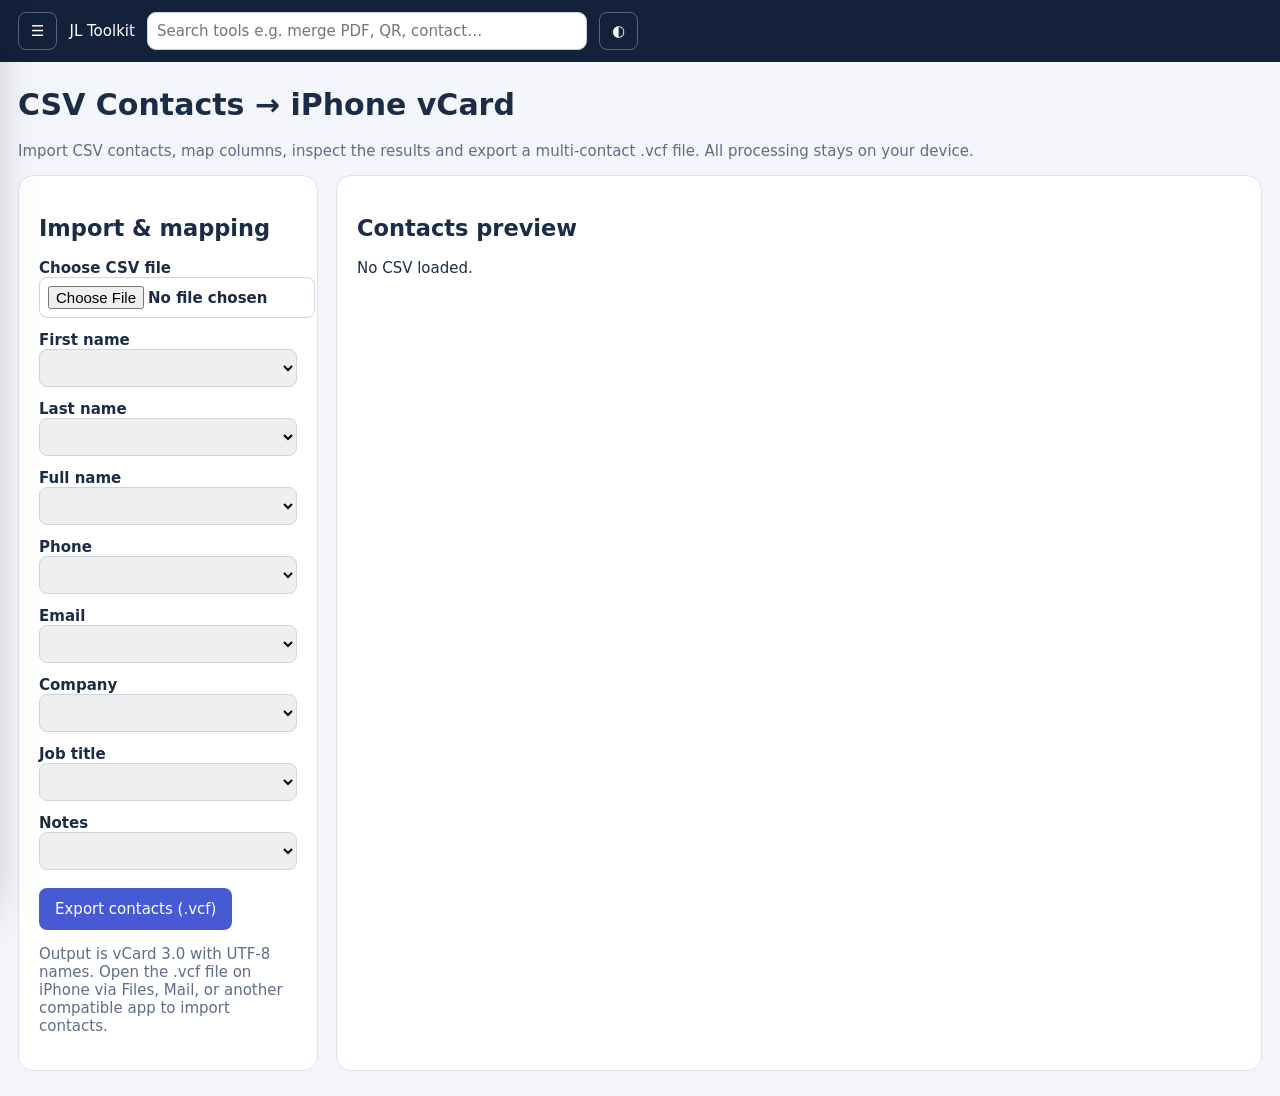
==== tools/csv-vcard/index.html @ c8017e86 "Add CSV contacts preview and iPhone vCard export" ====
<!doctype html><html lang="en"><head><meta charset="utf-8"><meta name="viewport" content="width=device-width,initial-scale=1"><title>CSV to vCard | JL Toolkit</title><link rel="icon" href="../../favicon.svg"><link rel="stylesheet" href="../../assets/jl-shell.css"><style>body{margin:0;font:15px system-ui;background:#f4f6fb;color:#17243c}main{max-width:1300px;margin:25px auto;padding:0 18px}.layout{display:grid;grid-template-columns:300px minmax(0,1fr);gap:18px}.panel{background:white;padding:20px;border:1px solid #dbe3ef;border-radius:15px}label{display:block;margin:13px 0 4px;font-weight:600}input,select,button{font:inherit;max-width:100%}select,input[type=file]{width:100%;padding:8px;border:1px solid #cbd5e1;border-radius:8px}button{padding:11px 16px;min-height:42px;color:white;background:#465ad5;border:none;border-radius:8px;cursor:pointer}.scroll{max-width:100%;overflow:auto;max-height:70vh}table{border-collapse:collapse;width:100%;white-space:nowrap;font-size:13px}th,td{padding:10px;border-bottom:1px solid #dce4ef;text-align:left}th{position:sticky;top:0;background:#e7edfa;color:#14213b}.summary{color:#5e6e86}#status{white-space:pre-wrap}@media(max-width:800px){.layout{grid-template-columns:1fr}}</style></head><body><header><a href="../../">← JL Toolkit</a></header><main><h1>CSV Contacts → iPhone vCard</h1><p class="summary">Import CSV contacts, map columns, inspect the results and export a multi-contact .vcf file. All processing stays on your device.</p><div class="layout"><section class="panel"><h2>Import & mapping</h2><label>Choose CSV file<input type="file" id="csv" accept=".csv,text/csv"></label><label>First name<select id="first"></select></label><label>Last name<select id="last"></select></label><label>Full name<select id="full"></select></label><label>Phone<select id="phone"></select></label><label>Email<select id="email"></select></label><label>Company<select id="company"></select></label><label>Job title<select id="title"></select></label><label>Notes<select id="note"></select></label><div style="margin-top:18px"><button id="export" disabled>Export contacts (.vcf)</button></div><p id="status"></p><p class="summary">Output is vCard 3.0 with UTF-8 names. Open the .vcf file on iPhone via Files, Mail, or another compatible app to import contacts.</p></section><section class="panel"><h2>Contacts preview</h2><p id="count">No CSV loaded.</p><div id="preview" class="scroll"></div></section></div></main><script src="../../assets/jl-shell.js"></script><script>
let rows=[],headers=[],$=id=>document.getElementById(id),fields=['first','last','full','phone','email','company','title','note'];const matches={first:['first name','firstname','given name','first','名'],last:['last name','lastname','surname','family name','last','姓'],full:['full name','name','contact name','姓名'],phone:['mobile phone','mobile','phone number','phone','telephone','tel','電話','手機'],email:['email address','email','e-mail','電郵'],company:['organization','organisation','company','org','公司'],title:['job title','position','title','職位'],note:['notes','note','remark','remarks','備註']};
function parseCsv(text){let rs=[],row=[],cell='',quoted=false;for(let i=0;i<text.length;i++){let c=text[i];if(quoted){if(c==='"'&&text[i+1]==='"'){cell+='"';i++}else if(c==='"')quoted=false;else cell+=c}else if(c==='"')quoted=true;else if(c===','){row.push(cell);cell=''}else if(c==='\n'||c==='\r'){if(c==='\r'&&text[i+1]==='\n')i++;row.push(cell);if(row.some(c=>c.trim()))rs.push(row);row=[];cell=''}else cell+=c}row.push(cell);if(row.some(c=>c.trim()))rs.push(row);return rs}
function mapping(){return Object.fromEntries(fields.map(k=>[k,$(k).value]))}
function contact(row,m){let get=k=>m[k]===''?'':row[+m[k]]||'';let first=get('first'),last=get('last'),full=get('full')||[first,last].filter(Boolean).join(' ')||get('company')||get('phone')||get('email');return{first,last,full,phone:get('phone'),email:get('email'),company:get('company'),title:get('title'),note:get('note')}}
function preview(){let m=mapping(),contacts=rows.map(r=>contact(r,m));$('count').textContent=contacts.length+' contact(s) · displaying first 200';const table=document.createElement('table'),thead=document.createElement('thead'),tr=document.createElement('tr');for(let n of ['Full Name','Phone','Email','Company','Job Title','Notes']){let th=document.createElement('th');th.textContent=n;tr.append(th)}thead.append(tr);table.append(thead);let tbody=document.createElement('tbody');for(let c of contacts.slice(0,200)){let row=document.createElement('tr');for(let k of ['full','phone','email','company','title','note']){let td=document.createElement('td');td.textContent=c[k];row.append(td)}tbody.append(row)}table.append(tbody);$('preview').replaceChildren(table);$('export').disabled=!contacts.length}
$('csv').onchange=async()=>{let file=$('csv').files[0];if(!file)return;try{let raw=parseCsv((await file.text()).replace(/^\uFEFF/,''));if(raw.length<2)throw Error('CSV needs a header and at least one contact');headers=raw[0];rows=raw.slice(1);for(let k of fields){let s=$(k);s.replaceChildren(new Option('— Not mapped —',''));headers.forEach((h,i)=>s.add(new Option(h,String(i))));let normalized=headers.map(h=>h.toLowerCase().trim());let match=matches[k].map(a=>normalized.indexOf(a)).find(i=>i>=0);if(match===undefined)match=normalized.findIndex(h=>matches[k].some(a=>h.includes(a)));s.value=match>=0?String(match):'';s.onchange=preview}preview();$('status').textContent='CSV imported'}catch(e){$('status').textContent=e.message}};
function esc(t){return String(t||'').replace(/\\/g,'\\\\').replace(/\r\n|\r|\n/g,'\\n').replace(/,/g,'\\,').replace(/;/g,'\\;')}
function fold(s){let out='';for(const line of s.split('\r\n')){let current='',bytes=0;for(const ch of line){let n=new TextEncoder().encode(ch).length;if(bytes+n>75){out+=current+'\r\n ';current='';bytes=1}current+=ch;bytes+=n}out+=current+'\r\n'}return out}
$('export').onclick=()=>{let m=mapping(),vcf='';let valid=0;for(let row of rows){let c=contact(row,m);if(!Object.values(c).some(Boolean))continue;valid++;let parts=['BEGIN:VCARD','VERSION:3.0','N:'+esc(c.last)+';'+esc(c.first)+';;;','FN:'+esc(c.full)];if(c.phone)parts.push('TEL;TYPE=CELL:'+esc(c.phone));if(c.email)parts.push('EMAIL;TYPE=INTERNET:'+esc(c.email));if(c.company)parts.push('ORG:'+esc(c.company));if(c.title)parts.push('TITLE:'+esc(c.title));if(c.note)parts.push('NOTE:'+esc(c.note));parts.push('END:VCARD');vcf+=fold(parts.join('\r\n'))}if(!valid){$('status').textContent='No contacts available for export';return}let url=URL.createObjectURL(new Blob(['\uFEFF'+vcf],{type:'text/vcard;charset=utf-8'})),a=document.createElement('a');a.href=url;a.download='iphone-contacts.vcf';a.click();setTimeout(()=>URL.revokeObjectURL(url),5000);$('status').textContent=valid+' contacts exported';};
</script></body></html>
---- assets/jl-shell.css ----
:root{--jl-top:#14213b;--jl-menu:#1d2d48;--jl-main:#f4f6fb;--jl-surface:#fff;--jl-ink:#1b2d46;--jl-accent:#4a5ed5}body.jl-dark{--jl-top:#080e1d;--jl-menu:#111c32;--jl-main:#101827;--jl-surface:#1b2940;--jl-ink:#edf3ff}body{background:var(--jl-main)!important;color:var(--jl-ink)!important}header{background:var(--jl-top)!important}.panel,.card{background:var(--jl-surface)!important;color:var(--jl-ink)!important}body.jl-dark input,body.jl-dark select,body.jl-dark textarea{background:#263650!important;color:#f4f7ff!important;border-color:#536480!important}body.jl-dark p,body.jl-dark .hint,body.jl-dark .note{color:#b1c1d8!important}.jl-bar{position:relative;z-index:100;display:flex;align-items:center;gap:12px;padding:12px 18px;background:var(--jl-top);color:white}.jl-bar a{color:white;text-decoration:none}.jl-bar button{border:1px solid #ffffff4c;background:transparent;color:white;min-height:38px;border-radius:8px;padding:7px 12px;cursor:pointer}.jl-menu{position:fixed;z-index:101;top:0;bottom:0;left:0;width:min(310px,88vw);padding:20px;background:var(--jl-menu);color:white;box-shadow:0 10px 50px #0005;overflow:auto;transform:translateX(-105%);transition:transform .18s}.jl-menu.open{transform:translateX(0)}.jl-menu a{display:block;color:white;text-decoration:none;padding:11px 9px;border-radius:9px}.jl-menu a:hover{background:#ffffff20}.jl-menu input{width:100%;padding:10px;border-radius:8px;box-sizing:border-box}.jl-shade{position:fixed;inset:0;background:#0008;z-index:100;display:none}.jl-shade.open{display:block}.jl-settings{padding:10px;border:1px solid #ffffff3f;border-radius:12px}.jl-settings label{display:flex;justify-content:space-between;align-items:center;gap:10px;margin:10px 0;color:white}.jl-settings input[type=color]{width:55px;height:31px}.jl-search-results{margin-top:8px}.jl-toolbar-search{flex:1;max-width:420px;padding:9px;border-radius:9px;border:1px solid #c7d0dc}.jl-dark .preview{background:#293951!important}.jl-dark .card a{color:inherit!important}
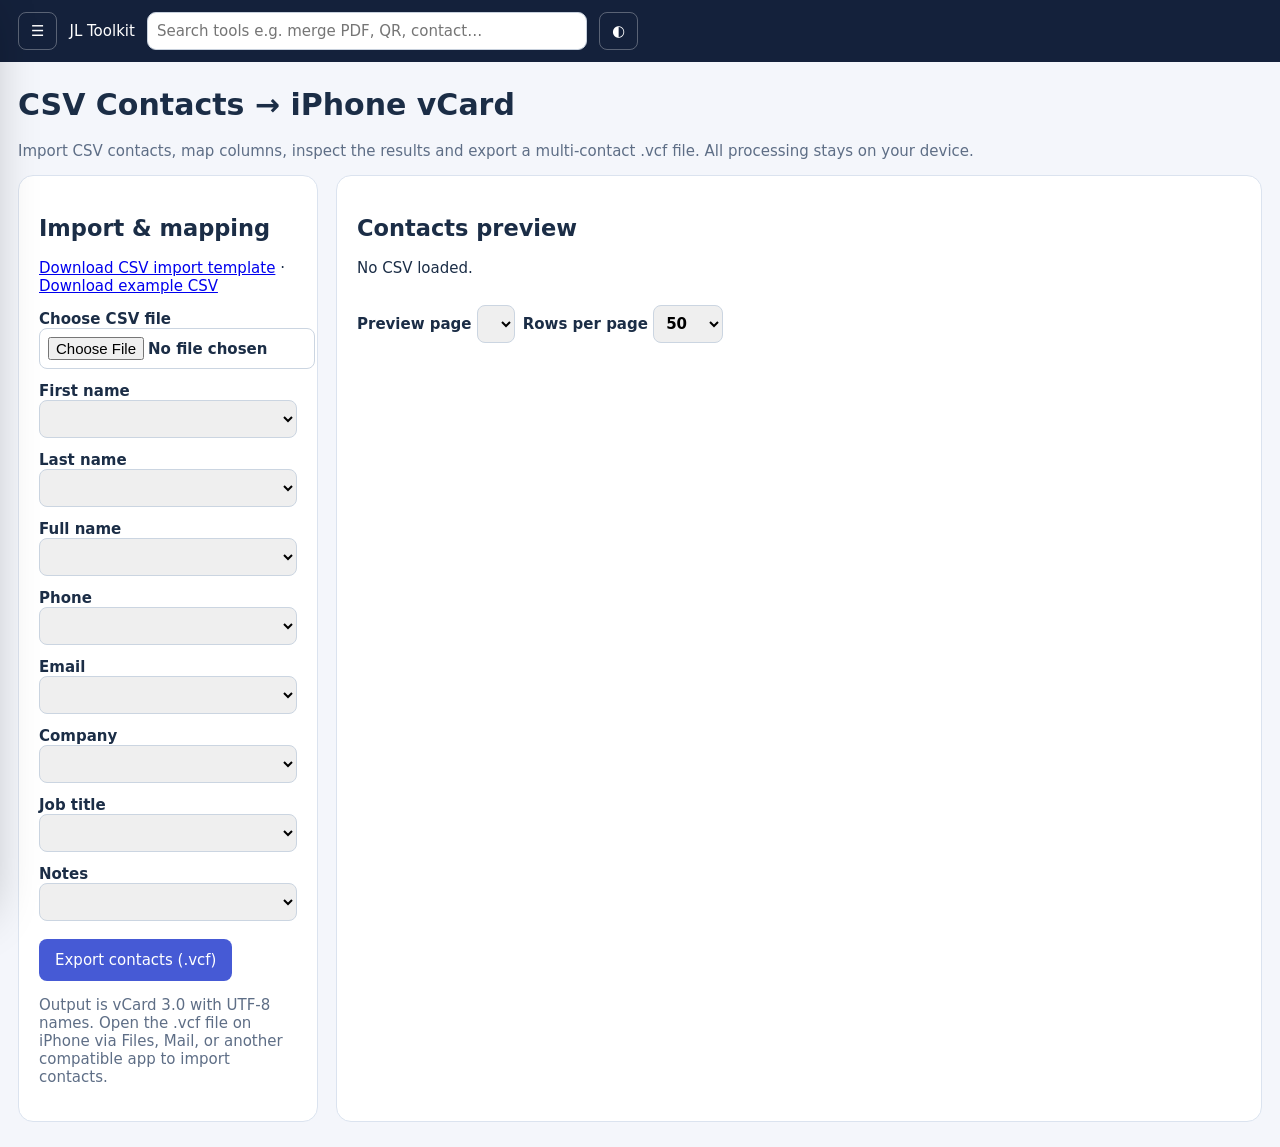
==== commit 9b8d5227: "Support large CSV bulk contact exports with paginated preview and downloadable templates" ====
--- a/tools/csv-vcard/index.html
+++ b/tools/csv-vcard/index.html
@@ -1,11 +1,10 @@
-<!doctype html><html lang="en"><head><meta charset="utf-8"><meta name="viewport" content="width=device-width,initial-scale=1"><title>CSV to vCard | JL Toolkit</title><link rel="icon" href="../../favicon.svg"><link rel="stylesheet" href="../../assets/jl-shell.css"><style>body{margin:0;font:15px system-ui;background:#f4f6fb;color:#17243c}main{max-width:1300px;margin:25px auto;padding:0 18px}.layout{display:grid;grid-template-columns:300px minmax(0,1fr);gap:18px}.panel{background:white;padding:20px;border:1px solid #dbe3ef;border-radius:15px}label{display:block;margin:13px 0 4px;font-weight:600}input,select,button{font:inherit;max-width:100%}select,input[type=file]{width:100%;padding:8px;border:1px solid #cbd5e1;border-radius:8px}button{padding:11px 16px;min-height:42px;color:white;background:#465ad5;border:none;border-radius:8px;cursor:pointer}.scroll{max-width:100%;overflow:auto;max-height:70vh}table{border-collapse:collapse;width:100%;white-space:nowrap;font-size:13px}th,td{padding:10px;border-bottom:1px solid #dce4ef;text-align:left}th{position:sticky;top:0;background:#e7edfa;color:#14213b}.summary{color:#5e6e86}#status{white-space:pre-wrap}@media(max-width:800px){.layout{grid-template-columns:1fr}}</style></head><body><header><a href="../../">← JL Toolkit</a></header><main><h1>CSV Contacts → iPhone vCard</h1><p class="summary">Import CSV contacts, map columns, inspect the results and export a multi-contact .vcf file. All processing stays on your device.</p><div class="layout"><section class="panel"><h2>Import & mapping</h2><label>Choose CSV file<input type="file" id="csv" accept=".csv,text/csv"></label><label>First name<select id="first"></select></label><label>Last name<select id="last"></select></label><label>Full name<select id="full"></select></label><label>Phone<select id="phone"></select></label><label>Email<select id="email"></select></label><label>Company<select id="company"></select></label><label>Job title<select id="title"></select></label><label>Notes<select id="note"></select></label><div style="margin-top:18px"><button id="export" disabled>Export contacts (.vcf)</button></div><p id="status"></p><p class="summary">Output is vCard 3.0 with UTF-8 names. Open the .vcf file on iPhone via Files, Mail, or another compatible app to import contacts.</p></section><section class="panel"><h2>Contacts preview</h2><p id="count">No CSV loaded.</p><div id="preview" class="scroll"></div></section></div></main><script src="../../assets/jl-shell.js"></script><script>
+<!doctype html><html lang="en"><head><meta charset="utf-8"><meta name="viewport" content="width=device-width,initial-scale=1"><title>CSV to vCard | JL Toolkit</title><link rel="icon" href="../../favicon.svg"><link rel="stylesheet" href="../../assets/jl-shell.css"><style>body{margin:0;font:15px system-ui;background:#f4f6fb;color:#17243c}main{max-width:1300px;margin:25px auto;padding:0 18px}.layout{display:grid;grid-template-columns:300px minmax(0,1fr);gap:18px}.panel{background:white;padding:20px;border:1px solid #dbe3ef;border-radius:15px}label{display:block;margin:13px 0 4px;font-weight:600}input,select,button{font:inherit;max-width:100%}select,input[type=file]{width:100%;padding:8px;border:1px solid #cbd5e1;border-radius:8px}button{padding:11px 16px;min-height:42px;color:white;background:#465ad5;border:none;border-radius:8px;cursor:pointer}.scroll{max-width:100%;overflow:auto;max-height:70vh}table{border-collapse:collapse;width:100%;white-space:nowrap;font-size:13px}th,td{padding:10px;border-bottom:1px solid #dce4ef;text-align:left}th{position:sticky;top:0;background:#e7edfa;color:#14213b}.summary{color:#5e6e86}#status{white-space:pre-wrap}@media(max-width:800px){.layout{grid-template-columns:1fr}}</style></head><body><header><a href="../../">← JL Toolkit</a></header><main><h1>CSV Contacts → iPhone vCard</h1><p class="summary">Import CSV contacts, map columns, inspect the results and export a multi-contact .vcf file. All processing stays on your device.</p><div class="layout"><section class="panel"><h2>Import & mapping</h2><p><a href="../../templates/contacts-import-template.csv" download>Download CSV import template</a> · <a href="../../templates/contacts-import-sample.csv" download>Download example CSV</a></p><label>Choose CSV file<input type="file" id="csv" accept=".csv,text/csv"></label><label>First name<select id="first"></select></label><label>Last name<select id="last"></select></label><label>Full name<select id="full"></select></label><label>Phone<select id="phone"></select></label><label>Email<select id="email"></select></label><label>Company<select id="company"></select></label><label>Job title<select id="title"></select></label><label>Notes<select id="note"></select></label><div style="margin-top:18px"><button id="export" disabled>Export contacts (.vcf)</button></div><p id="status"></p><p class="summary">Output is vCard 3.0 with UTF-8 names. Open the .vcf file on iPhone via Files, Mail, or another compatible app to import contacts.</p></section><section class="panel"><h2>Contacts preview</h2><p id="count">No CSV loaded.</p><div style="display:flex;gap:8px;align-items:center;flex-wrap:wrap"><label>Preview page <select id="page" style="width:auto"></select></label><label>Rows per page <select id="limit" style="width:auto"><option>50</option><option>100</option><option>250</option></select></label></div><div id="preview" class="scroll"></div></section></div></main><script src="../../assets/jl-shell.js"></script><script>
 let rows=[],headers=[],$=id=>document.getElementById(id),fields=['first','last','full','phone','email','company','title','note'];const matches={first:['first name','firstname','given name','first','名'],last:['last name','lastname','surname','family name','last','姓'],full:['full name','name','contact name','姓名'],phone:['mobile phone','mobile','phone number','phone','telephone','tel','電話','手機'],email:['email address','email','e-mail','電郵'],company:['organization','organisation','company','org','公司'],title:['job title','position','title','職位'],note:['notes','note','remark','remarks','備註']};
 function parseCsv(text){let rs=[],row=[],cell='',quoted=false;for(let i=0;i<text.length;i++){let c=text[i];if(quoted){if(c==='"'&&text[i+1]==='"'){cell+='"';i++}else if(c==='"')quoted=false;else cell+=c}else if(c==='"')quoted=true;else if(c===','){row.push(cell);cell=''}else if(c==='\n'||c==='\r'){if(c==='\r'&&text[i+1]==='\n')i++;row.push(cell);if(row.some(c=>c.trim()))rs.push(row);row=[];cell=''}else cell+=c}row.push(cell);if(row.some(c=>c.trim()))rs.push(row);return rs}
 function mapping(){return Object.fromEntries(fields.map(k=>[k,$(k).value]))}
 function contact(row,m){let get=k=>m[k]===''?'':row[+m[k]]||'';let first=get('first'),last=get('last'),full=get('full')||[first,last].filter(Boolean).join(' ')||get('company')||get('phone')||get('email');return{first,last,full,phone:get('phone'),email:get('email'),company:get('company'),title:get('title'),note:get('note')}}
-function preview(){let m=mapping(),contacts=rows.map(r=>contact(r,m));$('count').textContent=contacts.length+' contact(s) · displaying first 200';const table=document.createElement('table'),thead=document.createElement('thead'),tr=document.createElement('tr');for(let n of ['Full Name','Phone','Email','Company','Job Title','Notes']){let th=document.createElement('th');th.textContent=n;tr.append(th)}thead.append(tr);table.append(thead);let tbody=document.createElement('tbody');for(let c of contacts.slice(0,200)){let row=document.createElement('tr');for(let k of ['full','phone','email','company','title','note']){let td=document.createElement('td');td.textContent=c[k];row.append(td)}tbody.append(row)}table.append(tbody);$('preview').replaceChildren(table);$('export').disabled=!contacts.length}
+function preview(){let m=mapping(),total=rows.length,limit=Number($('limit').value)||50,pages=Math.max(1,Math.ceil(total/limit)),selectedPage=Math.min(pages-1,Math.max(0,Number($('page').value)||0));$('page').replaceChildren();for(let i=0;i<pages;i++)$('page').add(new Option('Page '+(i+1),String(i)));$('page').value=String(selectedPage);let start=selectedPage*limit,contacts=rows.slice(start,start+limit).map(r=>contact(r,m));$('count').textContent=total+' contacts · previewing '+(start+1)+'–'+Math.min(total,start+limit)+'; export always includes all rows';const table=document.createElement('table'),thead=document.createElement('thead'),tr=document.createElement('tr');for(let n of ['Full Name','Phone','Email','Company','Job Title','Notes']){let th=document.createElement('th');th.textContent=n;tr.append(th)}thead.append(tr);table.append(thead);let tbody=document.createElement('tbody');for(let c of contacts){let row=document.createElement('tr');for(let k of ['full','phone','email','company','title','note']){let td=document.createElement('td');td.textContent=c[k];row.append(td)}tbody.append(row)}table.append(tbody);$('preview').replaceChildren(table);$('export').disabled=!rows.length}
 $('csv').onchange=async()=>{let file=$('csv').files[0];if(!file)return;try{let raw=parseCsv((await file.text()).replace(/^\uFEFF/,''));if(raw.length<2)throw Error('CSV needs a header and at least one contact');headers=raw[0];rows=raw.slice(1);for(let k of fields){let s=$(k);s.replaceChildren(new Option('— Not mapped —',''));headers.forEach((h,i)=>s.add(new Option(h,String(i))));let normalized=headers.map(h=>h.toLowerCase().trim());let match=matches[k].map(a=>normalized.indexOf(a)).find(i=>i>=0);if(match===undefined)match=normalized.findIndex(h=>matches[k].some(a=>h.includes(a)));s.value=match>=0?String(match):'';s.onchange=preview}preview();$('status').textContent='CSV imported'}catch(e){$('status').textContent=e.message}};
-function esc(t){return String(t||'').replace(/\\/g,'\\\\').replace(/\r\n|\r|\n/g,'\\n').replace(/,/g,'\\,').replace(/;/g,'\\;')}
+$('page').onchange=preview;$('limit').onchange=()=>{$('page').value='0';preview()};function esc(t){return String(t||'').replace(/\\/g,'\\\\').replace(/\r\n|\r|\n/g,'\\n').replace(/,/g,'\\,').replace(/;/g,'\\;')}
 function fold(s){let out='';for(const line of s.split('\r\n')){let current='',bytes=0;for(const ch of line){let n=new TextEncoder().encode(ch).length;if(bytes+n>75){out+=current+'\r\n ';current='';bytes=1}current+=ch;bytes+=n}out+=current+'\r\n'}return out}
-$('export').onclick=()=>{let m=mapping(),vcf='';let valid=0;for(let row of rows){let c=contact(row,m);if(!Object.values(c).some(Boolean))continue;valid++;let parts=['BEGIN:VCARD','VERSION:3.0','N:'+esc(c.last)+';'+esc(c.first)+';;;','FN:'+esc(c.full)];if(c.phone)parts.push('TEL;TYPE=CELL:'+esc(c.phone));if(c.email)parts.push('EMAIL;TYPE=INTERNET:'+esc(c.email));if(c.company)parts.push('ORG:'+esc(c.company));if(c.title)parts.push('TITLE:'+esc(c.title));if(c.note)parts.push('NOTE:'+esc(c.note));parts.push('END:VCARD');vcf+=fold(parts.join('\r\n'))}if(!valid){$('status').textContent='No contacts available for export';return}let url=URL.createObjectURL(new Blob(['\uFEFF'+vcf],{type:'text/vcard;charset=utf-8'})),a=document.createElement('a');a.href=url;a.download='iphone-contacts.vcf';a.click();setTimeout(()=>URL.revokeObjectURL(url),5000);$('status').textContent=valid+' contacts exported';};
-</script></body></html>+$('export').onclick=async()=>{let m=mapping(),button=$('export'),valid=0,skipped=0,chunks=[];button.disabled=true;try{for(let start=0;start<rows.length;start+=400){let piece='';for(const row of rows.slice(start,start+400)){let c=contact(row,m);if(!Object.values(c).some(Boolean)){skipped++;continue}valid++;let parts=['BEGIN:VCARD','VERSION:3.0','N:'+esc(c.last)+';'+esc(c.first)+';;;','FN:'+esc(c.full)];if(c.phone)parts.push('TEL;TYPE=CELL:'+esc(c.phone));if(c.email)parts.push('EMAIL;TYPE=INTERNET:'+esc(c.email));if(c.company)parts.push('ORG:'+esc(c.company));if(c.title)parts.push('TITLE:'+esc(c.title));if(c.note)parts.push('NOTE:'+esc(c.note));parts.push('END:VCARD');piece+=fold(parts.join('\r\n'))}chunks.push(piece);$('status').textContent='Exporting '+Math.min(rows.length,start+400)+' / '+rows.length+' contacts…';await new Promise(r=>setTimeout(r,0))}if(!valid)throw Error('No nonempty contacts');let url=URL.createObjectURL(new Blob(chunks,{type:'text/vcard;charset=utf-8'})),link=document.createElement('a');link.href=url;link.download='iphone-contacts-'+valid+'.vcf';document.body.append(link);link.click();link.remove();setTimeout(()=>URL.revokeObjectURL(url),10000);$('status').textContent='Exported '+valid+' contacts in one .vcf file; skipped '+skipped+' empty rows.'}catch(e){$('status').textContent=e.message}finally{button.disabled=false}};</script></body></html>
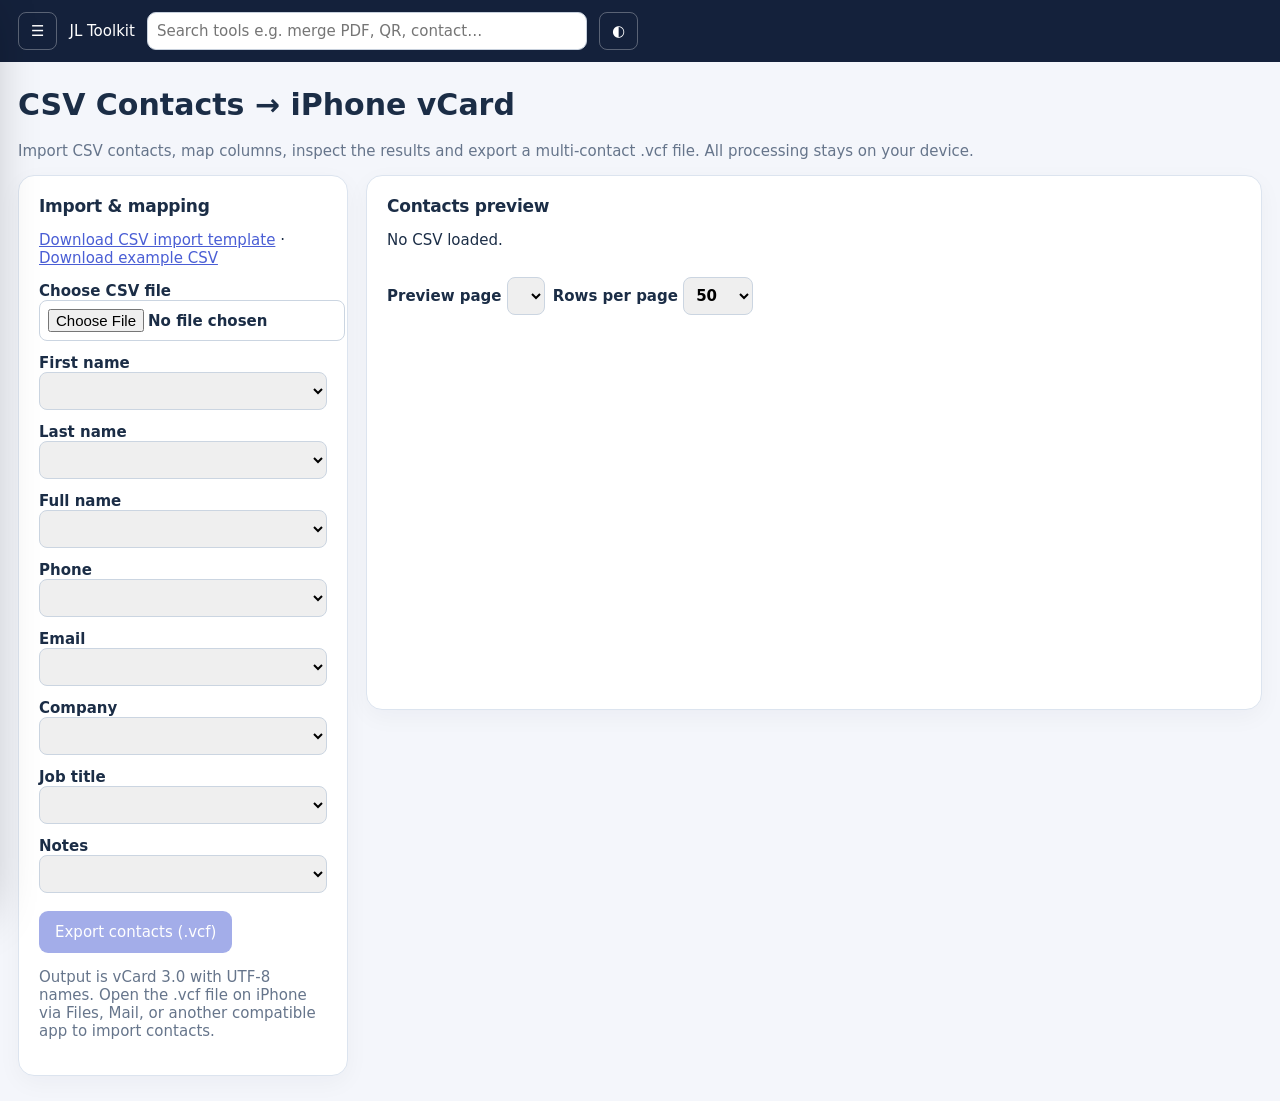
==== commit acf9683a: "Align csv-vcard with JL Toolkit consistent control and preview layouts" ====
--- a/tools/csv-vcard/index.html
+++ b/tools/csv-vcard/index.html
@@ -1,4 +1,4 @@
-<!doctype html><html lang="en"><head><meta charset="utf-8"><meta name="viewport" content="width=device-width,initial-scale=1"><title>CSV to vCard | JL Toolkit</title><link rel="icon" href="../../favicon.svg"><link rel="stylesheet" href="../../assets/jl-shell.css"><style>body{margin:0;font:15px system-ui;background:#f4f6fb;color:#17243c}main{max-width:1300px;margin:25px auto;padding:0 18px}.layout{display:grid;grid-template-columns:300px minmax(0,1fr);gap:18px}.panel{background:white;padding:20px;border:1px solid #dbe3ef;border-radius:15px}label{display:block;margin:13px 0 4px;font-weight:600}input,select,button{font:inherit;max-width:100%}select,input[type=file]{width:100%;padding:8px;border:1px solid #cbd5e1;border-radius:8px}button{padding:11px 16px;min-height:42px;color:white;background:#465ad5;border:none;border-radius:8px;cursor:pointer}.scroll{max-width:100%;overflow:auto;max-height:70vh}table{border-collapse:collapse;width:100%;white-space:nowrap;font-size:13px}th,td{padding:10px;border-bottom:1px solid #dce4ef;text-align:left}th{position:sticky;top:0;background:#e7edfa;color:#14213b}.summary{color:#5e6e86}#status{white-space:pre-wrap}@media(max-width:800px){.layout{grid-template-columns:1fr}}</style></head><body><header><a href="../../">← JL Toolkit</a></header><main><h1>CSV Contacts → iPhone vCard</h1><p class="summary">Import CSV contacts, map columns, inspect the results and export a multi-contact .vcf file. All processing stays on your device.</p><div class="layout"><section class="panel"><h2>Import & mapping</h2><p><a href="../../templates/contacts-import-template.csv" download>Download CSV import template</a> · <a href="../../templates/contacts-import-sample.csv" download>Download example CSV</a></p><label>Choose CSV file<input type="file" id="csv" accept=".csv,text/csv"></label><label>First name<select id="first"></select></label><label>Last name<select id="last"></select></label><label>Full name<select id="full"></select></label><label>Phone<select id="phone"></select></label><label>Email<select id="email"></select></label><label>Company<select id="company"></select></label><label>Job title<select id="title"></select></label><label>Notes<select id="note"></select></label><div style="margin-top:18px"><button id="export" disabled>Export contacts (.vcf)</button></div><p id="status"></p><p class="summary">Output is vCard 3.0 with UTF-8 names. Open the .vcf file on iPhone via Files, Mail, or another compatible app to import contacts.</p></section><section class="panel"><h2>Contacts preview</h2><p id="count">No CSV loaded.</p><div style="display:flex;gap:8px;align-items:center;flex-wrap:wrap"><label>Preview page <select id="page" style="width:auto"></select></label><label>Rows per page <select id="limit" style="width:auto"><option>50</option><option>100</option><option>250</option></select></label></div><div id="preview" class="scroll"></div></section></div></main><script src="../../assets/jl-shell.js"></script><script>
+<!doctype html><html lang="en"><head><meta charset="utf-8"><meta name="viewport" content="width=device-width,initial-scale=1"><title>CSV to vCard | JL Toolkit</title><link rel="icon" href="../../favicon.svg"><link rel="stylesheet" href="../../assets/jl-shell.css"><style>body{margin:0;font:15px system-ui;background:#f4f6fb;color:#17243c}main{max-width:1300px;margin:25px auto;padding:0 18px}.layout{display:grid;grid-template-columns:300px minmax(0,1fr);gap:18px}.panel{background:white;padding:20px;border:1px solid #dbe3ef;border-radius:15px}label{display:block;margin:13px 0 4px;font-weight:600}input,select,button{font:inherit;max-width:100%}select,input[type=file]{width:100%;padding:8px;border:1px solid #cbd5e1;border-radius:8px}button{padding:11px 16px;min-height:42px;color:white;background:#465ad5;border:none;border-radius:8px;cursor:pointer}.scroll{max-width:100%;overflow:auto;max-height:70vh}table{border-collapse:collapse;width:100%;white-space:nowrap;font-size:13px}th,td{padding:10px;border-bottom:1px solid #dce4ef;text-align:left}th{position:sticky;top:0;background:#e7edfa;color:#14213b}.summary{color:#5e6e86}#status{white-space:pre-wrap}@media(max-width:800px){.layout{grid-template-columns:1fr}}</style><meta name="theme-color" content="#14213b"></head><body class="jl-tool-page"><header><a href="../../">← JL Toolkit</a></header><main><h1>CSV Contacts → iPhone vCard</h1><p class="summary">Import CSV contacts, map columns, inspect the results and export a multi-contact .vcf file. All processing stays on your device.</p><div class="layout jl-two-column"><section class="panel jl-controls"><h2>Import & mapping</h2><p><a href="../../templates/contacts-import-template.csv" download>Download CSV import template</a> · <a href="../../templates/contacts-import-sample.csv" download>Download example CSV</a></p><label>Choose CSV file<input type="file" id="csv" accept=".csv,text/csv"></label><label>First name<select id="first"></select></label><label>Last name<select id="last"></select></label><label>Full name<select id="full"></select></label><label>Phone<select id="phone"></select></label><label>Email<select id="email"></select></label><label>Company<select id="company"></select></label><label>Job title<select id="title"></select></label><label>Notes<select id="note"></select></label><div style="margin-top:18px"><button id="export" disabled>Export contacts (.vcf)</button></div><p id="status"></p><p class="summary">Output is vCard 3.0 with UTF-8 names. Open the .vcf file on iPhone via Files, Mail, or another compatible app to import contacts.</p></section><section class="panel jl-canvas"><h2>Contacts preview</h2><p id="count">No CSV loaded.</p><div style="display:flex;gap:8px;align-items:center;flex-wrap:wrap"><label>Preview page <select id="page" style="width:auto"></select></label><label>Rows per page <select id="limit" style="width:auto"><option>50</option><option>100</option><option>250</option></select></label></div><div id="preview" class="scroll"></div></section></div></main><script src="../../assets/jl-shell.js"></script><script>
 let rows=[],headers=[],$=id=>document.getElementById(id),fields=['first','last','full','phone','email','company','title','note'];const matches={first:['first name','firstname','given name','first','名'],last:['last name','lastname','surname','family name','last','姓'],full:['full name','name','contact name','姓名'],phone:['mobile phone','mobile','phone number','phone','telephone','tel','電話','手機'],email:['email address','email','e-mail','電郵'],company:['organization','organisation','company','org','公司'],title:['job title','position','title','職位'],note:['notes','note','remark','remarks','備註']};
 function parseCsv(text){let rs=[],row=[],cell='',quoted=false;for(let i=0;i<text.length;i++){let c=text[i];if(quoted){if(c==='"'&&text[i+1]==='"'){cell+='"';i++}else if(c==='"')quoted=false;else cell+=c}else if(c==='"')quoted=true;else if(c===','){row.push(cell);cell=''}else if(c==='\n'||c==='\r'){if(c==='\r'&&text[i+1]==='\n')i++;row.push(cell);if(row.some(c=>c.trim()))rs.push(row);row=[];cell=''}else cell+=c}row.push(cell);if(row.some(c=>c.trim()))rs.push(row);return rs}
 function mapping(){return Object.fromEntries(fields.map(k=>[k,$(k).value]))}
--- a/assets/jl-shell.css
+++ b/assets/jl-shell.css
@@ -1 +1,29 @@
-:root{--jl-top:#14213b;--jl-menu:#1d2d48;--jl-main:#f4f6fb;--jl-surface:#fff;--jl-ink:#1b2d46;--jl-accent:#4a5ed5}body.jl-dark{--jl-top:#080e1d;--jl-menu:#111c32;--jl-main:#101827;--jl-surface:#1b2940;--jl-ink:#edf3ff}body{background:var(--jl-main)!important;color:var(--jl-ink)!important}header{background:var(--jl-top)!important}.panel,.card{background:var(--jl-surface)!important;color:var(--jl-ink)!important}body.jl-dark input,body.jl-dark select,body.jl-dark textarea{background:#263650!important;color:#f4f7ff!important;border-color:#536480!important}body.jl-dark p,body.jl-dark .hint,body.jl-dark .note{color:#b1c1d8!important}.jl-bar{position:relative;z-index:100;display:flex;align-items:center;gap:12px;padding:12px 18px;background:var(--jl-top);color:white}.jl-bar a{color:white;text-decoration:none}.jl-bar button{border:1px solid #ffffff4c;background:transparent;color:white;min-height:38px;border-radius:8px;padding:7px 12px;cursor:pointer}.jl-menu{position:fixed;z-index:101;top:0;bottom:0;left:0;width:min(310px,88vw);padding:20px;background:var(--jl-menu);color:white;box-shadow:0 10px 50px #0005;overflow:auto;transform:translateX(-105%);transition:transform .18s}.jl-menu.open{transform:translateX(0)}.jl-menu a{display:block;color:white;text-decoration:none;padding:11px 9px;border-radius:9px}.jl-menu a:hover{background:#ffffff20}.jl-menu input{width:100%;padding:10px;border-radius:8px;box-sizing:border-box}.jl-shade{position:fixed;inset:0;background:#0008;z-index:100;display:none}.jl-shade.open{display:block}.jl-settings{padding:10px;border:1px solid #ffffff3f;border-radius:12px}.jl-settings label{display:flex;justify-content:space-between;align-items:center;gap:10px;margin:10px 0;color:white}.jl-settings input[type=color]{width:55px;height:31px}.jl-search-results{margin-top:8px}.jl-toolbar-search{flex:1;max-width:420px;padding:9px;border-radius:9px;border:1px solid #c7d0dc}.jl-dark .preview{background:#293951!important}.jl-dark .card a{color:inherit!important}+:root{--jl-top:#14213b;--jl-menu:#1d2d48;--jl-main:#f4f6fb;--jl-surface:#fff;--jl-ink:#1b2d46;--jl-accent:#4a5ed5}body.jl-dark{--jl-top:#080e1d;--jl-menu:#111c32;--jl-main:#101827;--jl-surface:#1b2940;--jl-ink:#edf3ff}body{background:var(--jl-main)!important;color:var(--jl-ink)!important}header{background:var(--jl-top)!important}.panel,.card{background:var(--jl-surface)!important;color:var(--jl-ink)!important}body.jl-dark input,body.jl-dark select,body.jl-dark textarea{background:#263650!important;color:#f4f7ff!important;border-color:#536480!important}body.jl-dark p,body.jl-dark .hint,body.jl-dark .note{color:#b1c1d8!important}.jl-bar{position:relative;z-index:100;display:flex;align-items:center;gap:12px;padding:12px 18px;background:var(--jl-top);color:white}.jl-bar a{color:white;text-decoration:none}.jl-bar button{border:1px solid #ffffff4c;background:transparent;color:white;min-height:38px;border-radius:8px;padding:7px 12px;cursor:pointer}.jl-menu{position:fixed;z-index:101;top:0;bottom:0;left:0;width:min(310px,88vw);padding:20px;background:var(--jl-menu);color:white;box-shadow:0 10px 50px #0005;overflow:auto;transform:translateX(-105%);transition:transform .18s}.jl-menu.open{transform:translateX(0)}.jl-menu a{display:block;color:white;text-decoration:none;padding:11px 9px;border-radius:9px}.jl-menu a:hover{background:#ffffff20}.jl-menu input{width:100%;padding:10px;border-radius:8px;box-sizing:border-box}.jl-shade{position:fixed;inset:0;background:#0008;z-index:100;display:none}.jl-shade.open{display:block}.jl-settings{padding:10px;border:1px solid #ffffff3f;border-radius:12px}.jl-settings label{display:flex;justify-content:space-between;align-items:center;gap:10px;margin:10px 0;color:white}.jl-settings input[type=color]{width:55px;height:31px}.jl-search-results{margin-top:8px}.jl-toolbar-search{flex:1;max-width:420px;padding:9px;border-radius:9px;border:1px solid #c7d0dc}.jl-dark .preview{background:#293951!important}.jl-dark .card a{color:inherit!important}
+/* JL Toolkit unified workspace v2 */
+:root{--jl-line:#dce4ef;--jl-radius:16px;--jl-muted:#66758b}
+body.jl-tool-page{min-height:100vh;background:var(--jl-main)!important;color:var(--jl-ink)!important}
+.jl-tool-page :is(.page,.wrap,main){max-width:1480px}
+.jl-tool-page :is(.panel,.card){background:var(--jl-surface)!important;color:var(--jl-ink)!important;border:1px solid var(--jl-line);border-radius:var(--jl-radius);box-shadow:0 7px 24px #0919310a}
+.jl-tool-page :is(.panel,.card) h2{margin-top:0;font-size:17px;letter-spacing:-.015em}
+.jl-tool-page :is(.panel,.card) h3{font-size:14px}
+.jl-tool-page button:not(.jl-bar button):not(.jl-menu button){border-radius:9px;transition:filter .15s;background:var(--jl-accent)}
+.jl-tool-page button:hover{filter:brightness(.96)}
+.jl-tool-page button:disabled{cursor:not-allowed;opacity:.5}
+.jl-tool-page :is(input,textarea,select){accent-color:var(--jl-accent)}
+.jl-tool-page :is(.hint,.note,.muted,.summary){color:var(--jl-muted)}
+.jl-tool-page :is(.preview,#preview,#wsPreview,#stage,#previews){scrollbar-width:thin}
+.jl-tool-page :is(.preview,#preview,#wsPreview,#stage){min-width:0}
+.jl-tool-page a{color:var(--jl-accent)}
+.jl-tool-page .jl-bar a{color:white}
+.jl-dark{--jl-line:#354763;--jl-muted:#abbcd5}
+.jl-dark :is(.panel,.card){box-shadow:none}
+.jl-dark :is(#stage,.preview,#wsPreview){background:#26354b!important}
+.jl-dark :is(.itemList,.thumb,.pair){border-color:#52617b!important}
+@media(min-width:1000px){
+body.jl-tool-page .jl-controls{grid-column:1;min-width:0}
+body.jl-tool-page .jl-canvas{grid-column:2;min-width:0;align-self:start}
+body.jl-tool-page .jl-two-column{display:grid;grid-template-columns:minmax(270px,330px) minmax(0,1fr);gap:18px;align-items:start}
+body.jl-tool-page .jl-canvas .preview,body.jl-tool-page .jl-canvas #preview{min-height:370px}
+}
+@media(max-width:999px){body.jl-tool-page .jl-two-column{display:grid;grid-template-columns:1fr;gap:15px}}
+@media(max-width:600px){body.jl-tool-page :is(.panel,.card){padding:15px}body.jl-tool-page .jl-bar{gap:7px;padding:10px}body.jl-tool-page .jl-toolbar-search{min-width:0}}
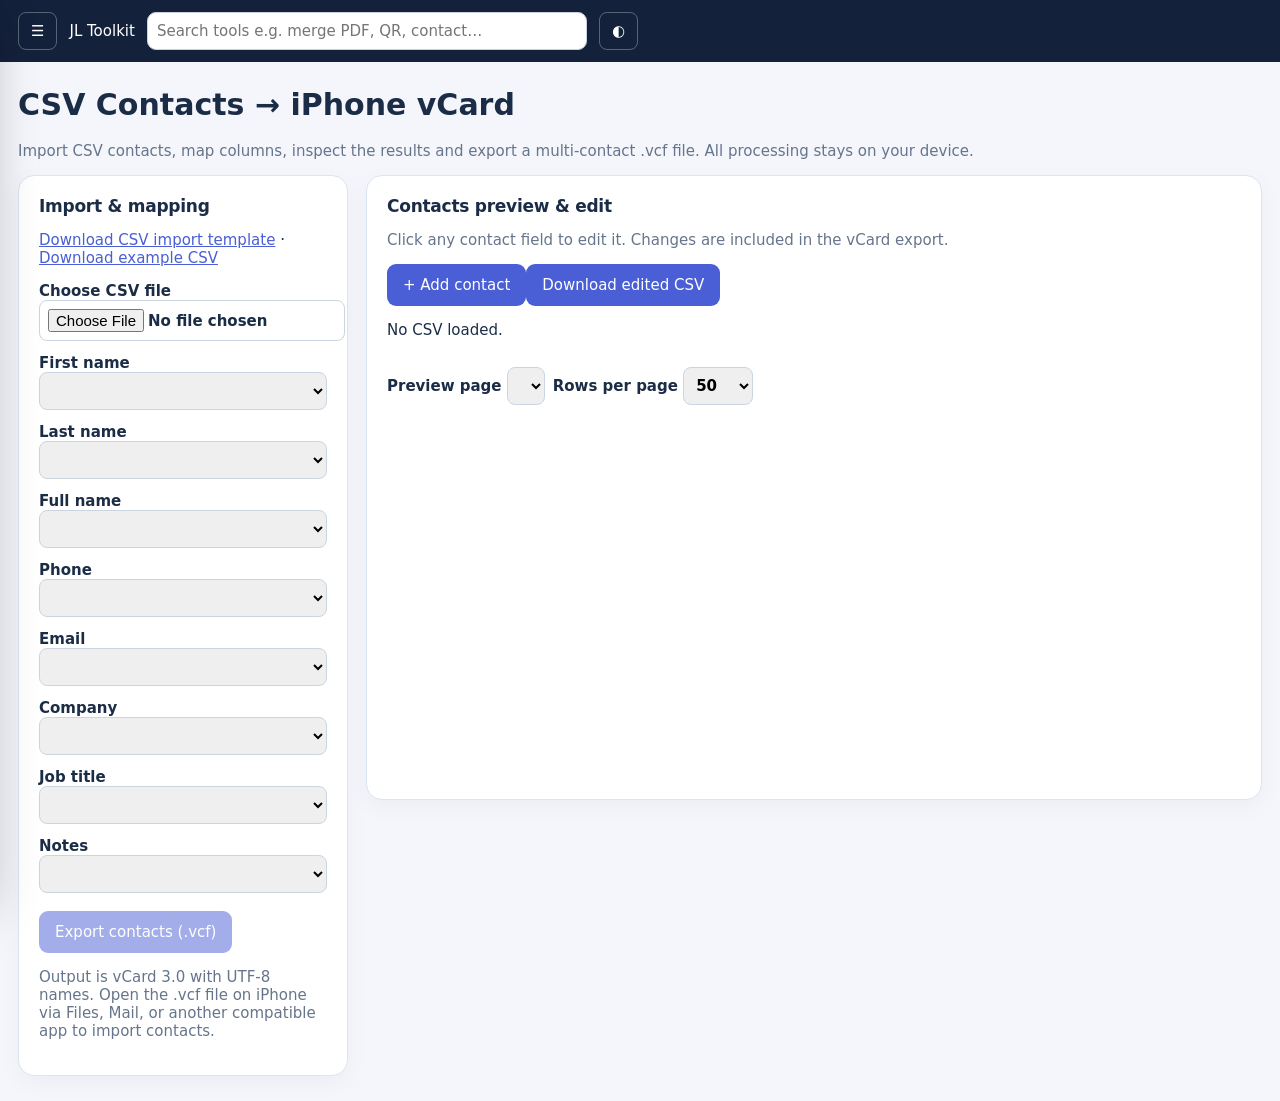
==== commit a7039785: "Add editable contact table and edited CSV export actions" ====
--- a/tools/csv-vcard/index.html
+++ b/tools/csv-vcard/index.html
@@ -1,10 +1 @@
-<!doctype html><html lang="en"><head><meta charset="utf-8"><meta name="viewport" content="width=device-width,initial-scale=1"><title>CSV to vCard | JL Toolkit</title><link rel="icon" href="../../favicon.svg"><link rel="stylesheet" href="../../assets/jl-shell.css"><style>body{margin:0;font:15px system-ui;background:#f4f6fb;color:#17243c}main{max-width:1300px;margin:25px auto;padding:0 18px}.layout{display:grid;grid-template-columns:300px minmax(0,1fr);gap:18px}.panel{background:white;padding:20px;border:1px solid #dbe3ef;border-radius:15px}label{display:block;margin:13px 0 4px;font-weight:600}input,select,button{font:inherit;max-width:100%}select,input[type=file]{width:100%;padding:8px;border:1px solid #cbd5e1;border-radius:8px}button{padding:11px 16px;min-height:42px;color:white;background:#465ad5;border:none;border-radius:8px;cursor:pointer}.scroll{max-width:100%;overflow:auto;max-height:70vh}table{border-collapse:collapse;width:100%;white-space:nowrap;font-size:13px}th,td{padding:10px;border-bottom:1px solid #dce4ef;text-align:left}th{position:sticky;top:0;background:#e7edfa;color:#14213b}.summary{color:#5e6e86}#status{white-space:pre-wrap}@media(max-width:800px){.layout{grid-template-columns:1fr}}</style><meta name="theme-color" content="#14213b"></head><body class="jl-tool-page"><header><a href="../../">← JL Toolkit</a></header><main><h1>CSV Contacts → iPhone vCard</h1><p class="summary">Import CSV contacts, map columns, inspect the results and export a multi-contact .vcf file. All processing stays on your device.</p><div class="layout jl-two-column"><section class="panel jl-controls"><h2>Import & mapping</h2><p><a href="../../templates/contacts-import-template.csv" download>Download CSV import template</a> · <a href="../../templates/contacts-import-sample.csv" download>Download example CSV</a></p><label>Choose CSV file<input type="file" id="csv" accept=".csv,text/csv"></label><label>First name<select id="first"></select></label><label>Last name<select id="last"></select></label><label>Full name<select id="full"></select></label><label>Phone<select id="phone"></select></label><label>Email<select id="email"></select></label><label>Company<select id="company"></select></label><label>Job title<select id="title"></select></label><label>Notes<select id="note"></select></label><div style="margin-top:18px"><button id="export" disabled>Export contacts (.vcf)</button></div><p id="status"></p><p class="summary">Output is vCard 3.0 with UTF-8 names. Open the .vcf file on iPhone via Files, Mail, or another compatible app to import contacts.</p></section><section class="panel jl-canvas"><h2>Contacts preview</h2><p id="count">No CSV loaded.</p><div style="display:flex;gap:8px;align-items:center;flex-wrap:wrap"><label>Preview page <select id="page" style="width:auto"></select></label><label>Rows per page <select id="limit" style="width:auto"><option>50</option><option>100</option><option>250</option></select></label></div><div id="preview" class="scroll"></div></section></div></main><script src="../../assets/jl-shell.js"></script><script>
-let rows=[],headers=[],$=id=>document.getElementById(id),fields=['first','last','full','phone','email','company','title','note'];const matches={first:['first name','firstname','given name','first','名'],last:['last name','lastname','surname','family name','last','姓'],full:['full name','name','contact name','姓名'],phone:['mobile phone','mobile','phone number','phone','telephone','tel','電話','手機'],email:['email address','email','e-mail','電郵'],company:['organization','organisation','company','org','公司'],title:['job title','position','title','職位'],note:['notes','note','remark','remarks','備註']};
-function parseCsv(text){let rs=[],row=[],cell='',quoted=false;for(let i=0;i<text.length;i++){let c=text[i];if(quoted){if(c==='"'&&text[i+1]==='"'){cell+='"';i++}else if(c==='"')quoted=false;else cell+=c}else if(c==='"')quoted=true;else if(c===','){row.push(cell);cell=''}else if(c==='\n'||c==='\r'){if(c==='\r'&&text[i+1]==='\n')i++;row.push(cell);if(row.some(c=>c.trim()))rs.push(row);row=[];cell=''}else cell+=c}row.push(cell);if(row.some(c=>c.trim()))rs.push(row);return rs}
-function mapping(){return Object.fromEntries(fields.map(k=>[k,$(k).value]))}
-function contact(row,m){let get=k=>m[k]===''?'':row[+m[k]]||'';let first=get('first'),last=get('last'),full=get('full')||[first,last].filter(Boolean).join(' ')||get('company')||get('phone')||get('email');return{first,last,full,phone:get('phone'),email:get('email'),company:get('company'),title:get('title'),note:get('note')}}
-function preview(){let m=mapping(),total=rows.length,limit=Number($('limit').value)||50,pages=Math.max(1,Math.ceil(total/limit)),selectedPage=Math.min(pages-1,Math.max(0,Number($('page').value)||0));$('page').replaceChildren();for(let i=0;i<pages;i++)$('page').add(new Option('Page '+(i+1),String(i)));$('page').value=String(selectedPage);let start=selectedPage*limit,contacts=rows.slice(start,start+limit).map(r=>contact(r,m));$('count').textContent=total+' contacts · previewing '+(start+1)+'–'+Math.min(total,start+limit)+'; export always includes all rows';const table=document.createElement('table'),thead=document.createElement('thead'),tr=document.createElement('tr');for(let n of ['Full Name','Phone','Email','Company','Job Title','Notes']){let th=document.createElement('th');th.textContent=n;tr.append(th)}thead.append(tr);table.append(thead);let tbody=document.createElement('tbody');for(let c of contacts){let row=document.createElement('tr');for(let k of ['full','phone','email','company','title','note']){let td=document.createElement('td');td.textContent=c[k];row.append(td)}tbody.append(row)}table.append(tbody);$('preview').replaceChildren(table);$('export').disabled=!rows.length}
-$('csv').onchange=async()=>{let file=$('csv').files[0];if(!file)return;try{let raw=parseCsv((await file.text()).replace(/^\uFEFF/,''));if(raw.length<2)throw Error('CSV needs a header and at least one contact');headers=raw[0];rows=raw.slice(1);for(let k of fields){let s=$(k);s.replaceChildren(new Option('— Not mapped —',''));headers.forEach((h,i)=>s.add(new Option(h,String(i))));let normalized=headers.map(h=>h.toLowerCase().trim());let match=matches[k].map(a=>normalized.indexOf(a)).find(i=>i>=0);if(match===undefined)match=normalized.findIndex(h=>matches[k].some(a=>h.includes(a)));s.value=match>=0?String(match):'';s.onchange=preview}preview();$('status').textContent='CSV imported'}catch(e){$('status').textContent=e.message}};
-$('page').onchange=preview;$('limit').onchange=()=>{$('page').value='0';preview()};function esc(t){return String(t||'').replace(/\\/g,'\\\\').replace(/\r\n|\r|\n/g,'\\n').replace(/,/g,'\\,').replace(/;/g,'\\;')}
-function fold(s){let out='';for(const line of s.split('\r\n')){let current='',bytes=0;for(const ch of line){let n=new TextEncoder().encode(ch).length;if(bytes+n>75){out+=current+'\r\n ';current='';bytes=1}current+=ch;bytes+=n}out+=current+'\r\n'}return out}
-$('export').onclick=async()=>{let m=mapping(),button=$('export'),valid=0,skipped=0,chunks=[];button.disabled=true;try{for(let start=0;start<rows.length;start+=400){let piece='';for(const row of rows.slice(start,start+400)){let c=contact(row,m);if(!Object.values(c).some(Boolean)){skipped++;continue}valid++;let parts=['BEGIN:VCARD','VERSION:3.0','N:'+esc(c.last)+';'+esc(c.first)+';;;','FN:'+esc(c.full)];if(c.phone)parts.push('TEL;TYPE=CELL:'+esc(c.phone));if(c.email)parts.push('EMAIL;TYPE=INTERNET:'+esc(c.email));if(c.company)parts.push('ORG:'+esc(c.company));if(c.title)parts.push('TITLE:'+esc(c.title));if(c.note)parts.push('NOTE:'+esc(c.note));parts.push('END:VCARD');piece+=fold(parts.join('\r\n'))}chunks.push(piece);$('status').textContent='Exporting '+Math.min(rows.length,start+400)+' / '+rows.length+' contacts…';await new Promise(r=>setTimeout(r,0))}if(!valid)throw Error('No nonempty contacts');let url=URL.createObjectURL(new Blob(chunks,{type:'text/vcard;charset=utf-8'})),link=document.createElement('a');link.href=url;link.download='iphone-contacts-'+valid+'.vcf';document.body.append(link);link.click();link.remove();setTimeout(()=>URL.revokeObjectURL(url),10000);$('status').textContent='Exported '+valid+' contacts in one .vcf file; skipped '+skipped+' empty rows.'}catch(e){$('status').textContent=e.message}finally{button.disabled=false}};</script></body></html>+<!doctype html><html lang="en"><head><meta charset="utf-8"><meta name="viewport" content="width=device-width,initial-scale=1"><title>CSV to vCard | JL Toolkit</title><link rel="icon" href="../../favicon.svg"><link rel="stylesheet" href="../../assets/jl-shell.css"><style>body{margin:0;font:15px system-ui;background:#f4f6fb;color:#17243c}main{max-width:1300px;margin:25px auto;padding:0 18px}.layout{display:grid;grid-template-columns:300px minmax(0,1fr);gap:18px}.panel{background:white;padding:20px;border:1px solid #dbe3ef;border-radius:15px}label{display:block;margin:13px 0 4px;font-weight:600}input,select,button{font:inherit;max-width:100%}select,input[type=file]{width:100%;padding:8px;border:1px solid #cbd5e1;border-radius:8px}button{padding:11px 16px;min-height:42px;color:white;background:#465ad5;border:none;border-radius:8px;cursor:pointer}.scroll{max-width:100%;overflow:auto;max-height:70vh}table{border-collapse:collapse;width:100%;white-space:nowrap;font-size:13px}th,td{padding:10px;border-bottom:1px solid #dce4ef;text-align:left}th{position:sticky;top:0;background:#e7edfa;color:#14213b}.summary{color:#5e6e86}#status{white-space:pre-wrap}@media(max-width:800px){.layout{grid-template-columns:1fr}}</style><meta name="theme-color" content="#14213b"></head><body class="jl-tool-page"><header><a href="../../">← JL Toolkit</a></header><main><h1>CSV Contacts → iPhone vCard</h1><p class="summary">Import CSV contacts, map columns, inspect the results and export a multi-contact .vcf file. All processing stays on your device.</p><div class="layout jl-two-column"><section class="panel jl-controls"><h2>Import & mapping</h2><p><a href="../../templates/contacts-import-template.csv" download>Download CSV import template</a> · <a href="../../templates/contacts-import-sample.csv" download>Download example CSV</a></p><label>Choose CSV file<input type="file" id="csv" accept=".csv,text/csv"></label><label>First name<select id="first"></select></label><label>Last name<select id="last"></select></label><label>Full name<select id="full"></select></label><label>Phone<select id="phone"></select></label><label>Email<select id="email"></select></label><label>Company<select id="company"></select></label><label>Job title<select id="title"></select></label><label>Notes<select id="note"></select></label><div style="margin-top:18px"><button id="export" disabled>Export contacts (.vcf)</button></div><p id="status"></p><p class="summary">Output is vCard 3.0 with UTF-8 names. Open the .vcf file on iPhone via Files, Mail, or another compatible app to import contacts.</p></section><section class="panel jl-canvas"><h2>Contacts preview & edit</h2><p class="summary">Click any contact field to edit it. Changes are included in the vCard export.</p><div class="jl-edit-actions"><button id="addRow" type="button">+ Add contact</button><button id="exportCSV" type="button">Download edited CSV</button></div><p id="count">No CSV loaded.</p><div style="display:flex;gap:8px;align-items:center;flex-wrap:wrap"><label>Preview page <select id="page" style="width:auto"></select></label><label>Rows per page <select id="limit" style="width:auto"><option>50</option><option>100</option><option>250</option></select></label></div><div id="preview" class="scroll jl-preview"></div></section></div></main><script src="../../assets/jl-shell.js"></script><script src="./app.js"></script></body></html>
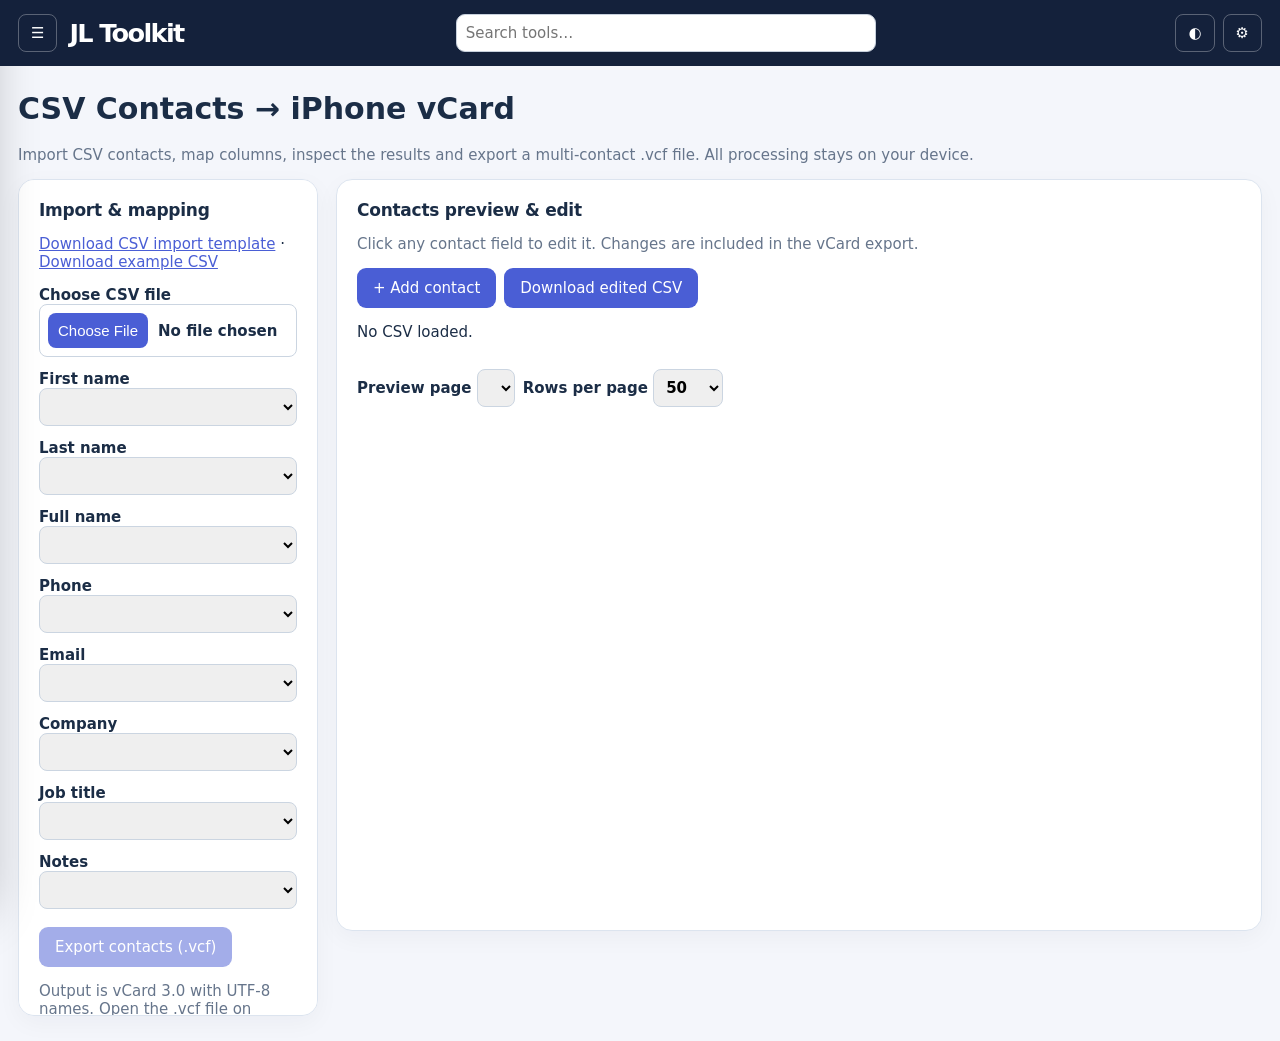
==== commit 25c63e41: "Initialize saved appearance before page paint" ====
--- a/tools/csv-vcard/index.html
+++ b/tools/csv-vcard/index.html
@@ -1 +1 @@
-<!doctype html><html lang="en"><head><meta charset="utf-8"><meta name="viewport" content="width=device-width,initial-scale=1"><title>CSV to vCard | JL Toolkit</title><link rel="icon" href="../../favicon.svg"><link rel="stylesheet" href="../../assets/jl-shell.css"><style>body{margin:0;font:15px system-ui;background:#f4f6fb;color:#17243c}main{max-width:1300px;margin:25px auto;padding:0 18px}.layout{display:grid;grid-template-columns:300px minmax(0,1fr);gap:18px}.panel{background:white;padding:20px;border:1px solid #dbe3ef;border-radius:15px}label{display:block;margin:13px 0 4px;font-weight:600}input,select,button{font:inherit;max-width:100%}select,input[type=file]{width:100%;padding:8px;border:1px solid #cbd5e1;border-radius:8px}button{padding:11px 16px;min-height:42px;color:white;background:#465ad5;border:none;border-radius:8px;cursor:pointer}.scroll{max-width:100%;overflow:auto;max-height:70vh}table{border-collapse:collapse;width:100%;white-space:nowrap;font-size:13px}th,td{padding:10px;border-bottom:1px solid #dce4ef;text-align:left}th{position:sticky;top:0;background:#e7edfa;color:#14213b}.summary{color:#5e6e86}#status{white-space:pre-wrap}@media(max-width:800px){.layout{grid-template-columns:1fr}}</style><meta name="theme-color" content="#14213b"></head><body class="jl-tool-page"><header><a href="../../">← JL Toolkit</a></header><main><h1>CSV Contacts → iPhone vCard</h1><p class="summary">Import CSV contacts, map columns, inspect the results and export a multi-contact .vcf file. All processing stays on your device.</p><div class="layout jl-two-column"><section class="panel jl-controls"><h2>Import & mapping</h2><p><a href="../../templates/contacts-import-template.csv" download>Download CSV import template</a> · <a href="../../templates/contacts-import-sample.csv" download>Download example CSV</a></p><label>Choose CSV file<input type="file" id="csv" accept=".csv,text/csv"></label><label>First name<select id="first"></select></label><label>Last name<select id="last"></select></label><label>Full name<select id="full"></select></label><label>Phone<select id="phone"></select></label><label>Email<select id="email"></select></label><label>Company<select id="company"></select></label><label>Job title<select id="title"></select></label><label>Notes<select id="note"></select></label><div style="margin-top:18px"><button id="export" disabled>Export contacts (.vcf)</button></div><p id="status"></p><p class="summary">Output is vCard 3.0 with UTF-8 names. Open the .vcf file on iPhone via Files, Mail, or another compatible app to import contacts.</p></section><section class="panel jl-canvas"><h2>Contacts preview & edit</h2><p class="summary">Click any contact field to edit it. Changes are included in the vCard export.</p><div class="jl-edit-actions"><button id="addRow" type="button">+ Add contact</button><button id="exportCSV" type="button">Download edited CSV</button></div><p id="count">No CSV loaded.</p><div style="display:flex;gap:8px;align-items:center;flex-wrap:wrap"><label>Preview page <select id="page" style="width:auto"></select></label><label>Rows per page <select id="limit" style="width:auto"><option>50</option><option>100</option><option>250</option></select></label></div><div id="preview" class="scroll jl-preview"></div></section></div></main><script src="../../assets/jl-shell.js"></script><script src="./app.js"></script></body></html>+<!doctype html><html lang="en"><head><meta charset="utf-8"><meta name="viewport" content="width=device-width,initial-scale=1"><title>CSV to vCard | JL Toolkit</title><link rel="icon" href="../../favicon.svg"><script src="../../assets/theme-init.js"></script><link rel="stylesheet" href="../../assets/jl-shell.css"><style>body{margin:0;font:15px system-ui;background:#f4f6fb;color:#17243c}main{max-width:1300px;margin:25px auto;padding:0 18px}.layout{display:grid;grid-template-columns:300px minmax(0,1fr);gap:18px}.panel{background:white;padding:20px;border:1px solid #dbe3ef;border-radius:15px}label{display:block;margin:13px 0 4px;font-weight:600}input,select,button{font:inherit;max-width:100%}select,input[type=file]{width:100%;padding:8px;border:1px solid #cbd5e1;border-radius:8px}button{padding:11px 16px;min-height:42px;color:white;background:#465ad5;border:none;border-radius:8px;cursor:pointer}.scroll{max-width:100%;overflow:auto;max-height:70vh}table{border-collapse:collapse;width:100%;white-space:nowrap;font-size:13px}th,td{padding:10px;border-bottom:1px solid #dce4ef;text-align:left}th{position:sticky;top:0;background:#e7edfa;color:#14213b}.summary{color:#5e6e86}#status{white-space:pre-wrap}@media(max-width:800px){.layout{grid-template-columns:1fr}}</style><meta name="theme-color" content="#14213b"></head><body class="jl-tool-page"><header><a href="../../">← JL Toolkit</a></header><main><h1>CSV Contacts → iPhone vCard</h1><p class="summary">Import CSV contacts, map columns, inspect the results and export a multi-contact .vcf file. All processing stays on your device.</p><div class="layout jl-two-column"><section class="panel jl-controls"><h2>Import & mapping</h2><p><a href="../../templates/contacts-import-template.csv" download>Download CSV import template</a> · <a href="../../templates/contacts-import-sample.csv" download>Download example CSV</a></p><label>Choose CSV file<input type="file" id="csv" accept=".csv,text/csv"></label><label>First name<select id="first"></select></label><label>Last name<select id="last"></select></label><label>Full name<select id="full"></select></label><label>Phone<select id="phone"></select></label><label>Email<select id="email"></select></label><label>Company<select id="company"></select></label><label>Job title<select id="title"></select></label><label>Notes<select id="note"></select></label><div style="margin-top:18px"><button id="export" disabled>Export contacts (.vcf)</button></div><p id="status"></p><p class="summary">Output is vCard 3.0 with UTF-8 names. Open the .vcf file on iPhone via Files, Mail, or another compatible app to import contacts.</p></section><section class="panel jl-canvas"><h2>Contacts preview & edit</h2><p class="summary">Click any contact field to edit it. Changes are included in the vCard export.</p><div class="jl-edit-actions"><button id="addRow" type="button">+ Add contact</button><button id="exportCSV" type="button">Download edited CSV</button></div><p id="count">No CSV loaded.</p><div style="display:flex;gap:8px;align-items:center;flex-wrap:wrap"><label>Preview page <select id="page" style="width:auto"></select></label><label>Rows per page <select id="limit" style="width:auto"><option>50</option><option>100</option><option>250</option></select></label></div><div id="preview" class="scroll jl-preview"></div></section></div></main><script src="../../assets/jl-shell.js"></script><script src="./app.js"></script></body></html>
--- a/assets/jl-shell.css
+++ b/assets/jl-shell.css
@@ -27,3 +27,66 @@
 }
 @media(max-width:999px){body.jl-tool-page .jl-two-column{display:grid;grid-template-columns:1fr;gap:15px}}
 @media(max-width:600px){body.jl-tool-page :is(.panel,.card){padding:15px}body.jl-tool-page .jl-bar{gap:7px;padding:10px}body.jl-tool-page .jl-toolbar-search{min-width:0}}
+
+/* ===== 2026 JL Toolkit design tokens and responsive workspace =====
+   Shared CSS applies to all tools. Page-specific rendering belongs in each tool's
+   index.html stylesheet. Control panels scroll independently only on wide screens.
+*/
+:root{--jl-link:#2752c4;--jl-focus:#366ad1}
+body.jl-dark{--jl-link:#a6d8ff;--jl-focus:#c7e8ff}
+body.jl-dark :is(a:not(.jl-bar a):not(.jl-menu a)){color:var(--jl-link)!important;text-decoration:underline;text-underline-offset:3px;font-weight:650}
+body.jl-dark a:hover{text-decoration-thickness:2px}
+body.jl-dark :is(.summary,.meta,.status,.muted,.hint,.note){color:#bccce1!important}
+body.jl-dark button.alt{background:#344a73!important;color:#f2f7ff!important}
+body.jl-dark button.warn{background:#572e3b!important;color:#ffe6e6!important}
+body.jl-dark .thumb{background:#263751!important;color:#f2f6ff!important}
+body.jl-dark table :is(td,th){color:#e6efff}
+body.jl-dark table th{background:#344666;color:#fff}
+body.jl-dark .pair,.jl-dark .pic,.jl-dark .jl-canvas{background:var(--jl-surface)!important}
+.jl-tool-page :is(.jl-canvas,#workspace){min-width:0}
+.jl-tool-page .jl-canvas :is(.preview,.jl-preview){min-height:310px}
+.jl-tool-page .jl-controls{min-width:0}
+.jl-tool-page .jl-canvas :is(#preview,#results,#previews){margin-left:auto;margin-right:auto}
+.jl-tool-page :is(.jl-canvas,.jl-controls) button{min-height:40px}
+.jl-tool-page .jl-edit-actions{display:flex;gap:8px;flex-wrap:wrap;margin-bottom:13px}
+.jl-tool-page .editable-cell{cursor:text;outline-offset:-2px}
+.jl-tool-page .editable-cell:focus{outline:2px solid var(--jl-focus);background:#eaf4ff;color:#172b46}
+@media(min-width:1050px){
+  body.jl-tool-page .jl-two-column{grid-template-columns:minmax(260px,300px) minmax(0,1fr)}
+  body.jl-tool-page .jl-controls{max-height:calc(100vh - 105px);overflow:auto;scrollbar-width:thin}
+  body.jl-tool-page .jl-canvas{min-height:calc(100vh - 190px)}
+  body.jl-tool-page #stage{min-height:360px}
+  body.jl-tool-page .layout:has(>.controls){grid-template-columns:250px minmax(0,1fr) 260px}
+}
+@media(max-width:1049px){body.jl-tool-page .jl-controls{max-height:none;overflow:visible}}
+@media(max-width:650px){.jl-bar .jl-toolbar-search{font-size:12px}.jl-tool-page .jl-canvas .preview{min-height:240px}.jl-tool-page :is(.panel,.card){margin-bottom:10px}}
+
+/* Sticky centered navigation, separate search dropdown and appearance popover */
+.jl-bar{position:sticky;top:0;z-index:110;display:grid!important;grid-template-columns:auto minmax(130px,1fr) minmax(170px,420px) minmax(90px,1fr);gap:12px;align-items:center;min-height:66px;box-sizing:border-box}
+.jl-brand{font-weight:900;font-size:clamp(21px,2vw,29px);letter-spacing:-.065em;white-space:nowrap}
+.jl-bar-center{grid-column:3;position:relative;min-width:0;width:100%}
+.jl-toolbar-search{width:100%!important;max-width:none!important;box-sizing:border-box}
+.jl-bar-actions{grid-column:4;display:flex;gap:8px;justify-content:flex-end}
+.jl-suggestions{display:none;position:absolute;z-index:140;top:calc(100% + 7px);left:0;right:0;max-height:min(350px,55vh);overflow:auto;background:var(--jl-surface);border:1px solid var(--jl-line);border-radius:12px;box-shadow:0 12px 30px #0003;padding:7px;color:var(--jl-ink)}
+.jl-suggestions.open{display:block}.jl-suggestions a{display:block;padding:10px;color:var(--jl-ink)!important;text-decoration:none!important;border-radius:8px}.jl-suggestions a:hover{background:var(--jl-main)}
+.jl-theme-popover{position:fixed;top:72px;right:12px;z-index:135;width:min(290px,calc(100vw - 24px));background:var(--jl-menu);box-shadow:0 15px 40px #0005}
+.jl-theme-popover[hidden]{display:none!important}
+.jl-theme-popover label{color:white!important}
+.jl-bar+main,.jl-bar+.page,.jl-bar+.wrap{scroll-margin-top:75px}
+.jl-tool-page .card,.jl-tool-page .panel{max-width:100%;overflow-wrap:anywhere}
+.jl-tool-page input[type=file]{display:block;box-sizing:border-box;width:100%!important;max-width:100%;min-width:0;overflow:hidden;white-space:normal;line-height:1.6}
+.jl-tool-page input[type=file]::file-selector-button{background:var(--jl-accent);border:0;border-radius:8px;color:white;padding:9px 10px;margin-right:10px;cursor:pointer}
+.jl-tool-page .options,.jl-tool-page .row{min-width:0;flex-wrap:wrap}
+.jl-tool-page .jl-controls :is(input,select,textarea){max-width:100%;box-sizing:border-box}
+body,main,.page,.wrap{min-width:0}
+@media(max-width:760px){
+.jl-bar{grid-template-columns:auto minmax(0,1fr) auto;gap:8px;padding:9px 10px;min-height:58px}
+.jl-brand{grid-column:2;font-size:clamp(18px,5vw,23px)}
+.jl-bar-center{grid-column:1/-1;grid-row:2;max-width:100%}
+.jl-bar-actions{grid-column:3;grid-row:1}
+.jl-bar-actions button{padding:5px 8px;font-size:17px}
+.jl-menu{max-width:88vw}.jl-theme-popover{top:63px}
+.jl-tool-page .layout,.jl-tool-page .grid,.jl-tool-page main{max-width:100%}
+.jl-tool-page :is(.jl-canvas,.jl-controls){min-width:0}
+}
+@media(max-width:370px){.jl-bar{gap:5px}.jl-brand{font-size:18px}.jl-bar-actions{gap:4px}}
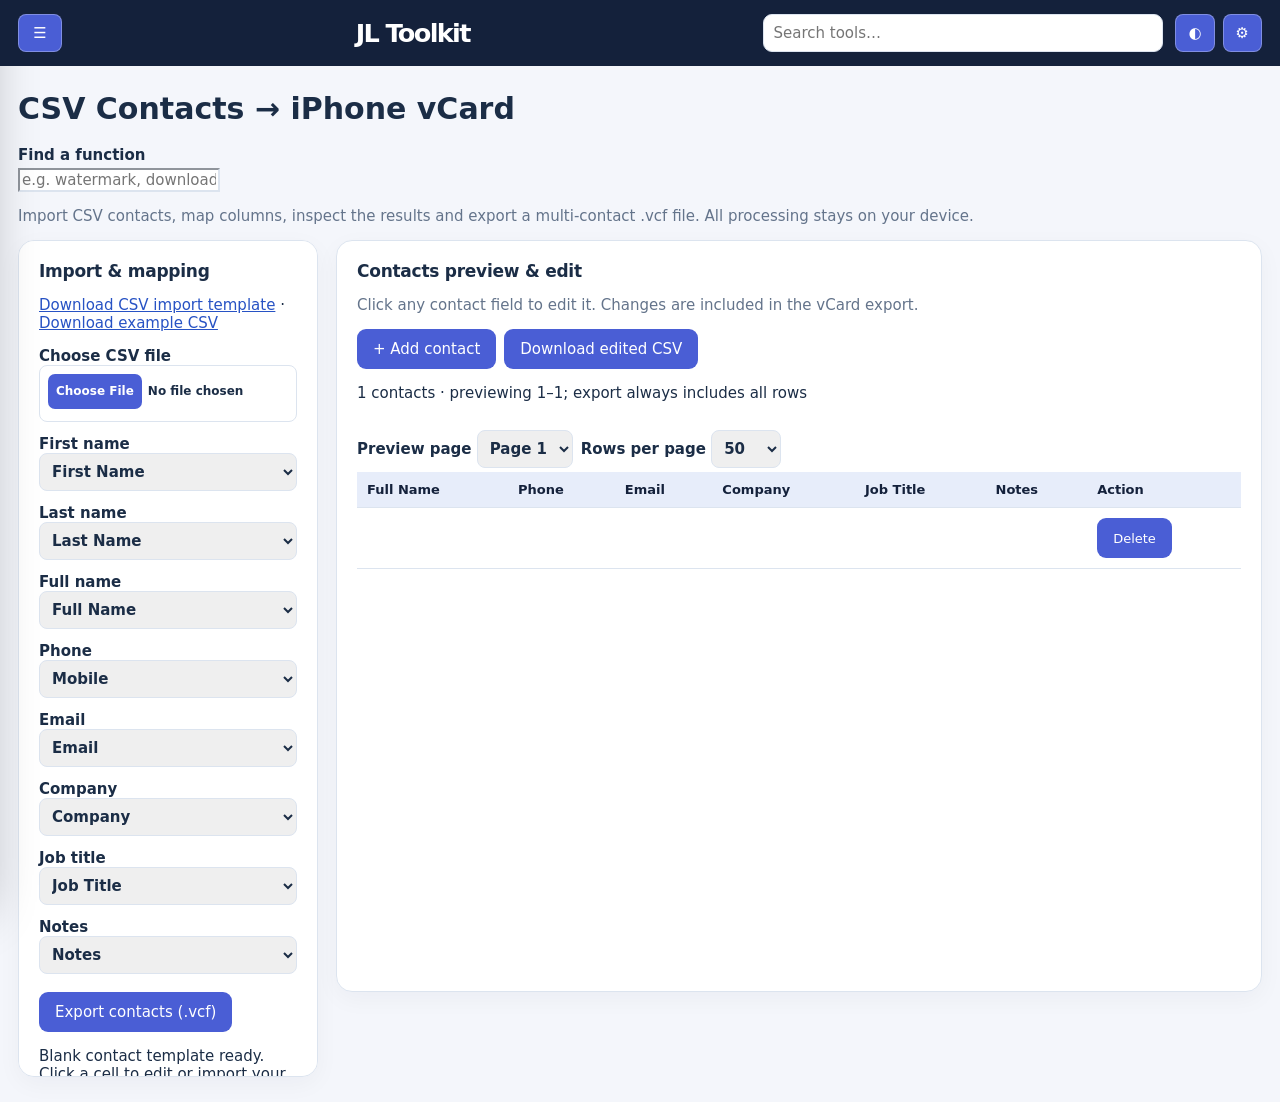
==== commit eb353794: "Enable quick function search within toolkit" ====
--- a/tools/csv-vcard/index.html
+++ b/tools/csv-vcard/index.html
@@ -1 +1 @@
-<!doctype html><html lang="en"><head><meta charset="utf-8"><meta name="viewport" content="width=device-width,initial-scale=1"><title>CSV to vCard | JL Toolkit</title><link rel="icon" href="../../favicon.svg"><script src="../../assets/theme-init.js"></script><link rel="stylesheet" href="../../assets/jl-shell.css"><style>body{margin:0;font:15px system-ui;background:#f4f6fb;color:#17243c}main{max-width:1300px;margin:25px auto;padding:0 18px}.layout{display:grid;grid-template-columns:300px minmax(0,1fr);gap:18px}.panel{background:white;padding:20px;border:1px solid #dbe3ef;border-radius:15px}label{display:block;margin:13px 0 4px;font-weight:600}input,select,button{font:inherit;max-width:100%}select,input[type=file]{width:100%;padding:8px;border:1px solid #cbd5e1;border-radius:8px}button{padding:11px 16px;min-height:42px;color:white;background:#465ad5;border:none;border-radius:8px;cursor:pointer}.scroll{max-width:100%;overflow:auto;max-height:70vh}table{border-collapse:collapse;width:100%;white-space:nowrap;font-size:13px}th,td{padding:10px;border-bottom:1px solid #dce4ef;text-align:left}th{position:sticky;top:0;background:#e7edfa;color:#14213b}.summary{color:#5e6e86}#status{white-space:pre-wrap}@media(max-width:800px){.layout{grid-template-columns:1fr}}</style><meta name="theme-color" content="#14213b"></head><body class="jl-tool-page"><header><a href="../../">← JL Toolkit</a></header><main><h1>CSV Contacts → iPhone vCard</h1><p class="summary">Import CSV contacts, map columns, inspect the results and export a multi-contact .vcf file. All processing stays on your device.</p><div class="layout jl-two-column"><section class="panel jl-controls"><h2>Import & mapping</h2><p><a href="../../templates/contacts-import-template.csv" download>Download CSV import template</a> · <a href="../../templates/contacts-import-sample.csv" download>Download example CSV</a></p><label>Choose CSV file<input type="file" id="csv" accept=".csv,text/csv"></label><label>First name<select id="first"></select></label><label>Last name<select id="last"></select></label><label>Full name<select id="full"></select></label><label>Phone<select id="phone"></select></label><label>Email<select id="email"></select></label><label>Company<select id="company"></select></label><label>Job title<select id="title"></select></label><label>Notes<select id="note"></select></label><div style="margin-top:18px"><button id="export" disabled>Export contacts (.vcf)</button></div><p id="status"></p><p class="summary">Output is vCard 3.0 with UTF-8 names. Open the .vcf file on iPhone via Files, Mail, or another compatible app to import contacts.</p></section><section class="panel jl-canvas"><h2>Contacts preview & edit</h2><p class="summary">Click any contact field to edit it. Changes are included in the vCard export.</p><div class="jl-edit-actions"><button id="addRow" type="button">+ Add contact</button><button id="exportCSV" type="button">Download edited CSV</button></div><p id="count">No CSV loaded.</p><div style="display:flex;gap:8px;align-items:center;flex-wrap:wrap"><label>Preview page <select id="page" style="width:auto"></select></label><label>Rows per page <select id="limit" style="width:auto"><option>50</option><option>100</option><option>250</option></select></label></div><div id="preview" class="scroll jl-preview"></div></section></div></main><script src="../../assets/jl-shell.js"></script><script src="./app.js"></script></body></html>+<!doctype html><html lang="en"><head><meta charset="utf-8"><meta name="viewport" content="width=device-width,initial-scale=1"><title>CSV to vCard | JL Toolkit</title><link rel="icon" href="../../favicon.svg"><script src="../../assets/theme-init.js"></script><link rel="stylesheet" href="../../assets/jl-shell.css"><style>body{margin:0;font:15px system-ui;background:#f4f6fb;color:#17243c}main{max-width:1300px;margin:25px auto;padding:0 18px}.layout{display:grid;grid-template-columns:300px minmax(0,1fr);gap:18px}.panel{background:white;padding:20px;border:1px solid #dbe3ef;border-radius:15px}label{display:block;margin:13px 0 4px;font-weight:600}input,select,button{font:inherit;max-width:100%}select,input[type=file]{width:100%;padding:8px;border:1px solid #cbd5e1;border-radius:8px}button{padding:11px 16px;min-height:42px;color:white;background:#465ad5;border:none;border-radius:8px;cursor:pointer}.scroll{max-width:100%;overflow:auto;max-height:70vh}table{border-collapse:collapse;width:100%;white-space:nowrap;font-size:13px}th,td{padding:10px;border-bottom:1px solid #dce4ef;text-align:left}th{position:sticky;top:0;background:#e7edfa;color:#14213b}.summary{color:#5e6e86}#status{white-space:pre-wrap}@media(max-width:800px){.layout{grid-template-columns:1fr}}</style><meta name="theme-color" content="#14213b"></head><body class="jl-tool-page"><header><a href="../../">← JL Toolkit</a></header><main><h1>CSV Contacts → iPhone vCard</h1><p class="summary">Import CSV contacts, map columns, inspect the results and export a multi-contact .vcf file. All processing stays on your device.</p><div class="layout jl-two-column"><section class="panel jl-controls"><h2>Import & mapping</h2><p><a href="../../templates/contacts-import-template.csv" download>Download CSV import template</a> · <a href="../../templates/contacts-import-sample.csv" download>Download example CSV</a></p><label>Choose CSV file<input type="file" id="csv" accept=".csv,text/csv"></label><label>First name<select id="first"></select></label><label>Last name<select id="last"></select></label><label>Full name<select id="full"></select></label><label>Phone<select id="phone"></select></label><label>Email<select id="email"></select></label><label>Company<select id="company"></select></label><label>Job title<select id="title"></select></label><label>Notes<select id="note"></select></label><div style="margin-top:18px"><button id="export" disabled>Export contacts (.vcf)</button></div><p id="status"></p><p class="summary">Output is vCard 3.0 with UTF-8 names. Open the .vcf file on iPhone via Files, Mail, or another compatible app to import contacts.</p></section><section class="panel jl-canvas"><h2>Contacts preview & edit</h2><p class="summary">Click any contact field to edit it. Changes are included in the vCard export.</p><div class="jl-edit-actions"><button id="addRow" type="button">+ Add contact</button><button id="exportCSV" type="button">Download edited CSV</button></div><p id="count">No CSV loaded.</p><div style="display:flex;gap:8px;align-items:center;flex-wrap:wrap"><label>Preview page <select id="page" style="width:auto"></select></label><label>Rows per page <select id="limit" style="width:auto"><option>50</option><option>100</option><option>250</option></select></label></div><div id="preview" class="scroll jl-preview"></div></section></div></main><script src="../../assets/jl-shell.js"></script><script src="./app.js"></script></body><script src="../../assets/tool-function-search.js"></script></html>
--- a/assets/jl-shell.css
+++ b/assets/jl-shell.css
@@ -1,3 +1,4 @@
+@import url('https://fonts.googleapis.com/css2?family=Atkinson+Hyperlegible:wght@400;700&family=Nunito:wght@400;500;600;700;800&family=Quicksand:wght@400;500;600;700&family=Rubik:wght@400;500;600;700&display=swap');
 :root{--jl-top:#14213b;--jl-menu:#1d2d48;--jl-main:#f4f6fb;--jl-surface:#fff;--jl-ink:#1b2d46;--jl-accent:#4a5ed5}body.jl-dark{--jl-top:#080e1d;--jl-menu:#111c32;--jl-main:#101827;--jl-surface:#1b2940;--jl-ink:#edf3ff}body{background:var(--jl-main)!important;color:var(--jl-ink)!important}header{background:var(--jl-top)!important}.panel,.card{background:var(--jl-surface)!important;color:var(--jl-ink)!important}body.jl-dark input,body.jl-dark select,body.jl-dark textarea{background:#263650!important;color:#f4f7ff!important;border-color:#536480!important}body.jl-dark p,body.jl-dark .hint,body.jl-dark .note{color:#b1c1d8!important}.jl-bar{position:relative;z-index:100;display:flex;align-items:center;gap:12px;padding:12px 18px;background:var(--jl-top);color:white}.jl-bar a{color:white;text-decoration:none}.jl-bar button{border:1px solid #ffffff4c;background:transparent;color:white;min-height:38px;border-radius:8px;padding:7px 12px;cursor:pointer}.jl-menu{position:fixed;z-index:101;top:0;bottom:0;left:0;width:min(310px,88vw);padding:20px;background:var(--jl-menu);color:white;box-shadow:0 10px 50px #0005;overflow:auto;transform:translateX(-105%);transition:transform .18s}.jl-menu.open{transform:translateX(0)}.jl-menu a{display:block;color:white;text-decoration:none;padding:11px 9px;border-radius:9px}.jl-menu a:hover{background:#ffffff20}.jl-menu input{width:100%;padding:10px;border-radius:8px;box-sizing:border-box}.jl-shade{position:fixed;inset:0;background:#0008;z-index:100;display:none}.jl-shade.open{display:block}.jl-settings{padding:10px;border:1px solid #ffffff3f;border-radius:12px}.jl-settings label{display:flex;justify-content:space-between;align-items:center;gap:10px;margin:10px 0;color:white}.jl-settings input[type=color]{width:55px;height:31px}.jl-search-results{margin-top:8px}.jl-toolbar-search{flex:1;max-width:420px;padding:9px;border-radius:9px;border:1px solid #c7d0dc}.jl-dark .preview{background:#293951!important}.jl-dark .card a{color:inherit!important}
 /* JL Toolkit unified workspace v2 */
 :root{--jl-line:#dce4ef;--jl-radius:16px;--jl-muted:#66758b}
@@ -90,3 +91,45 @@
 .jl-tool-page :is(.jl-canvas,.jl-controls){min-width:0}
 }
 @media(max-width:370px){.jl-bar{gap:5px}.jl-brand{font-size:18px}.jl-bar-actions{gap:4px}}
+
+/* The theme bootstraps on <html> before the body exists. */
+html.jl-dark{--jl-top:#080e1d;--jl-menu:#111c32;--jl-main:#101827;--jl-surface:#1b2940;--jl-ink:#edf3ff;--jl-link:#a6d8ff;color-scheme:dark;background:var(--jl-main)}
+html.jl-dark body{background:var(--jl-main)!important;color:var(--jl-ink)!important}
+html.jl-dark body :is(.card,.panel){background:var(--jl-surface)!important;color:var(--jl-ink)!important}
+html.jl-dark body a:not(.jl-bar a):not(.jl-menu a){color:var(--jl-link)!important}
+@media(max-width:760px){.jl-bar{grid-template-columns:36px minmax(0,1fr) auto!important}.jl-bar-center{grid-column:1/-1!important;grid-row:2!important}.jl-bar-actions{grid-column:3!important;grid-row:1!important}}
+
+/* Brand-centered desktop arrangement: menu | search | JL Toolkit | theme actions. */
+@media(min-width:761px){
+.jl-bar{grid-template-columns:44px minmax(190px,1fr) auto minmax(130px,1fr)!important}
+.jl-bar>.jl-brand{grid-column:3;grid-row:1;justify-self:center}
+.jl-bar>.jl-bar-center{grid-column:2;grid-row:1;max-width:390px;justify-self:end}
+.jl-bar>.jl-bar-actions{grid-column:4;grid-row:1}
+}
+@media(max-width:760px){
+.jl-bar>.jl-brand{grid-column:2;grid-row:1;justify-self:center}
+}
+
+/* Input file overflow repair: native file controls have an intrinsic min width. */
+.jl-tool-page input[type="file"]{display:block!important;width:100%!important;min-width:0!important;max-width:100%!important;box-sizing:border-box!important;font-size:12px!important;white-space:normal!important;overflow:hidden!important;color:var(--jl-ink)}
+.jl-tool-page input[type="file"]::file-selector-button{max-width:100%;font:inherit;margin:0 6px 4px 0;padding:8px;border-radius:7px}
+.jl-controls,.jl-controls label,.jl-controls .options{min-width:0;max-width:100%;overflow-wrap:anywhere}
+:root{--jl-font:system-ui,-apple-system,"Segoe UI",sans-serif}
+body,button,input,select,textarea{font-family:var(--jl-font)!important}
+@media(min-width:761px){.jl-bar{grid-template-columns:44px minmax(150px,1fr) minmax(200px,400px) auto!important}.jl-bar>.jl-brand{grid-column:2!important;justify-self:center}.jl-bar>.jl-bar-center{grid-column:3!important;justify-self:stretch;max-width:none}.jl-bar>.jl-bar-actions{grid-column:4!important}}
+@media(max-width:760px){.jl-bar>.jl-bar-center{grid-column:1/-1!important;grid-row:2!important}}
+
+/* Palette-wide semantic tokens. All tool cards, text and controls inherit them. */
+:root{--jl-muted:#64748b;--jl-border:var(--jl-line,#dce4ef);--jl-link:#2752c4}
+body{background:var(--jl-main)!important;color:var(--jl-ink)!important}
+body :is(.card,.panel,.jl-feature,.jl-launcher,.jl-suggestions){background:var(--jl-surface)!important;color:var(--jl-ink)!important;border-color:var(--jl-border)!important}
+body :is(.hint,.note,.muted,.summary,.meta){color:var(--jl-muted)!important}
+body a:not(.jl-brand):not(.jl-menu a):not(.jl-suggestions a){color:var(--jl-link)!important;text-decoration-color:currentColor}
+body :is(button:not(.alt):not(.warn),.jl-upload-button){background:var(--jl-accent)}
+body :is(input:not([type=color]),select,textarea){color:var(--jl-ink);border-color:var(--jl-border)}
+.jl-tool-page .jl-canvas,.jl-tool-page .jl-controls{border-color:var(--jl-border)!important}
+.jl-theme-popover{max-height:calc(100vh - 95px);overflow:auto}
+.jl-theme-popover select{min-width:0;max-width:170px;border-radius:7px}
+
+/* Keep native hidden attributes effective despite component layout rules. */
+#jlCustomPaper[hidden],.jl-theme-popover[hidden]{display:none!important}
